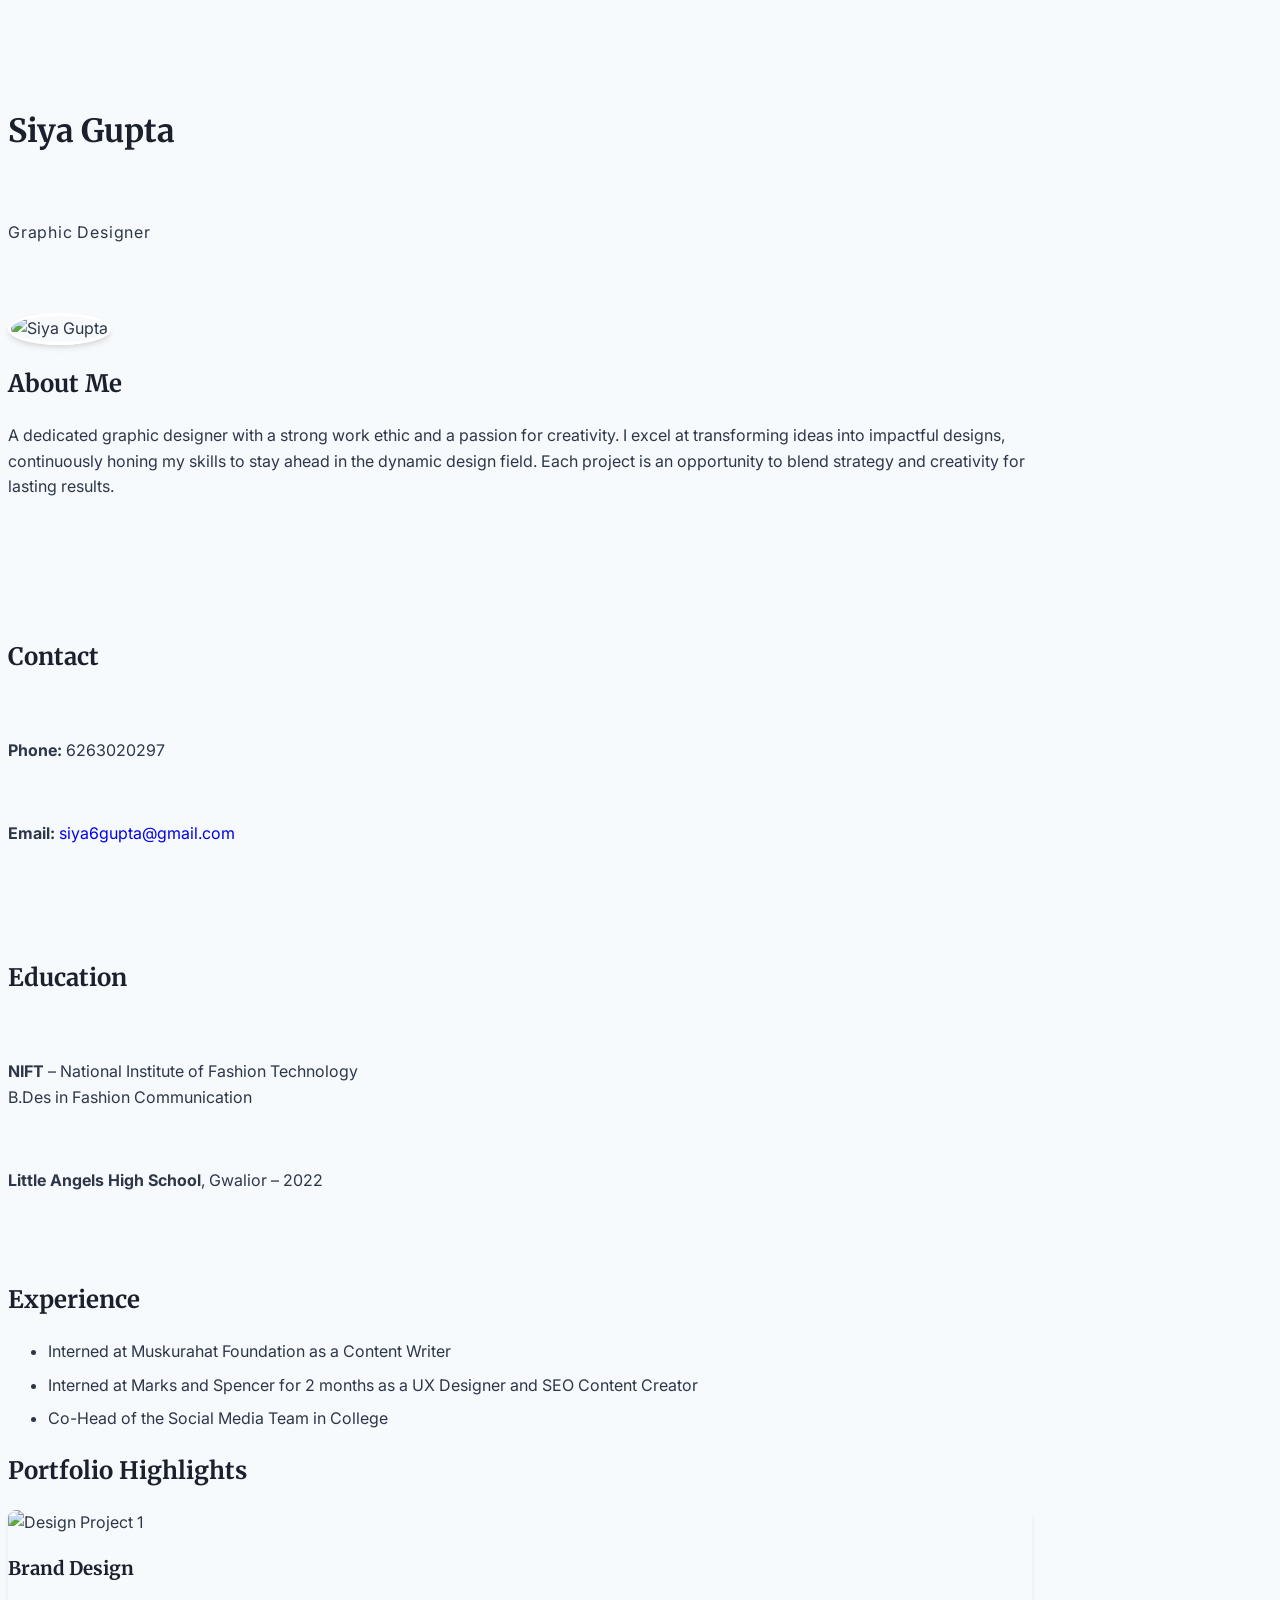
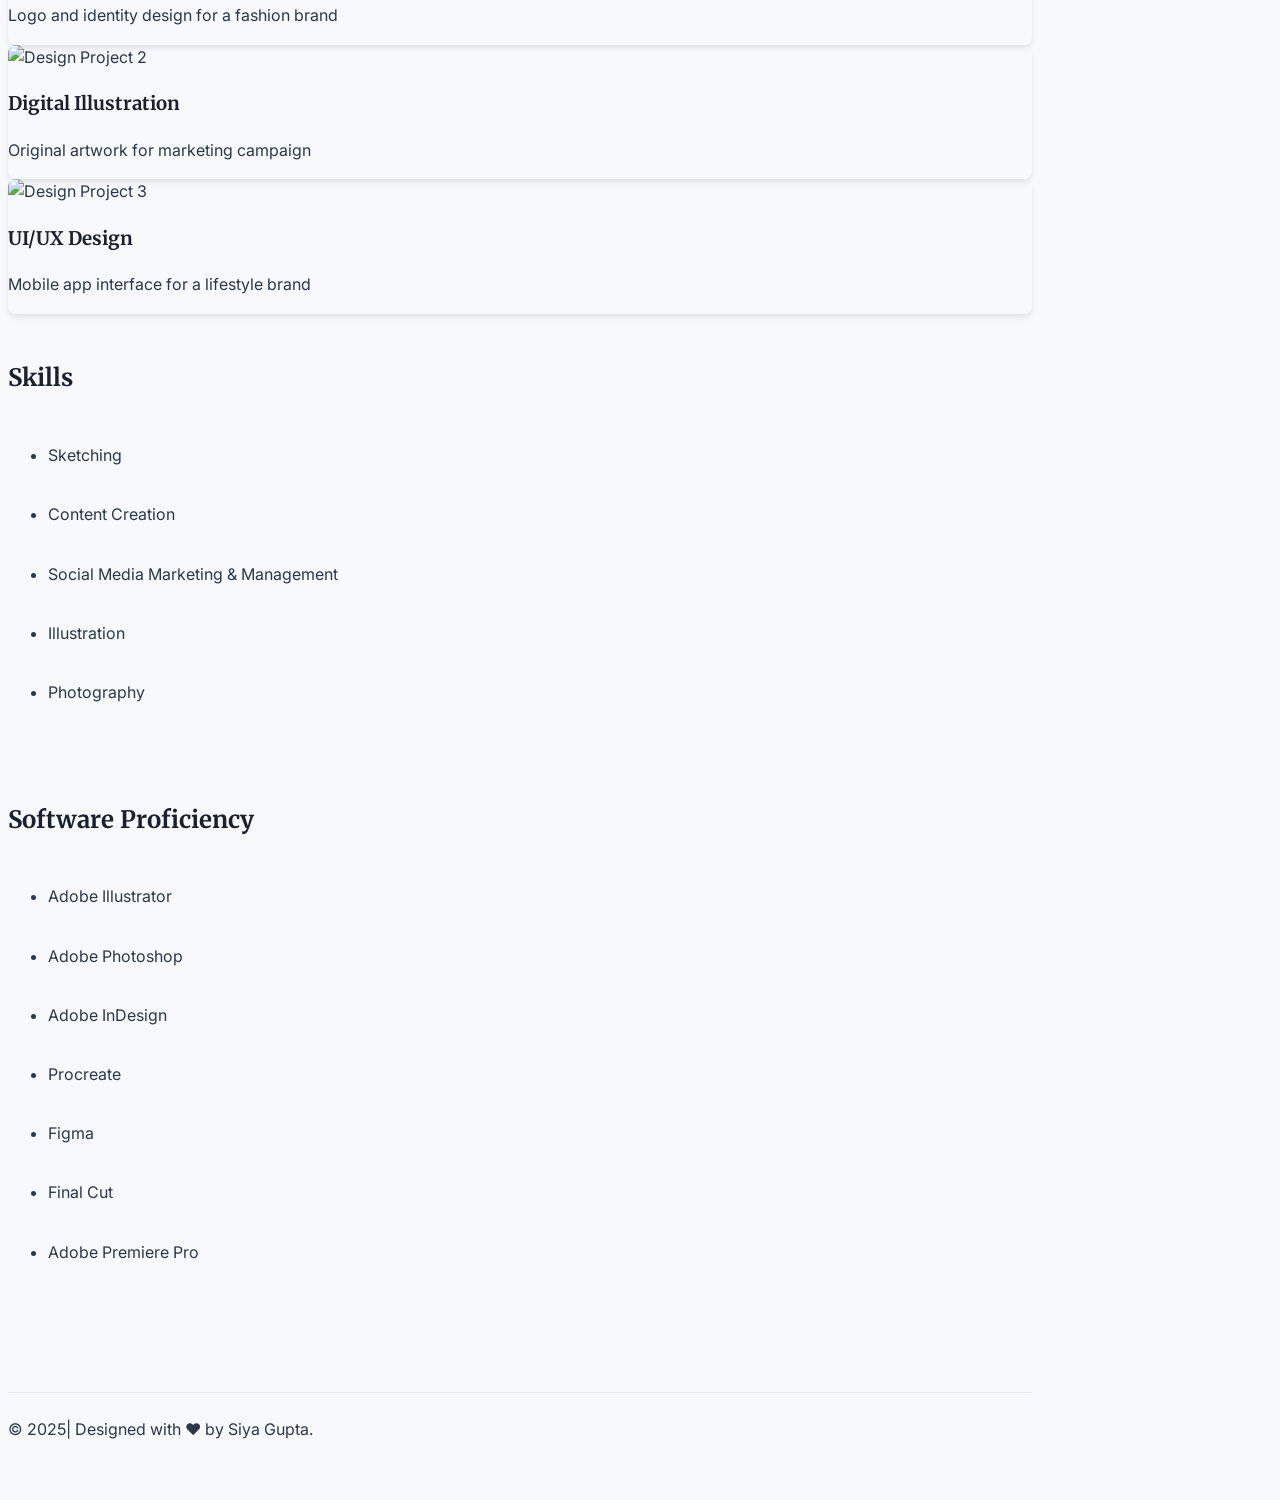
==== index.html @ 389a46e6 "Add files via upload" ====
<!DOCTYPE html>
<html lang="en">
<head>
  <meta charset="UTF-8" />
  <meta name="viewport" content="width=device-width, initial-scale=1.0"/>
  <title>Siya Gupta | Graphic Designer</title>
  <link href="https://fonts.googleapis.com/css2?family=Inter:wght@400;600&family=Merriweather:wght@700&display=swap" rel="stylesheet">
  <script src="https://cdn.tailwindcss.com"></script>
  <link rel="stylesheet" href="styles.css">
</head>
<body class="bg-gray-50 text-gray-800 leading-relaxed">
  <div class="max-w-5xl mx-auto px-6 py-10">
    
    <!-- Header -->
    <header class="text-center mb-14">
      <h1 class="text-4xl md:text-5xl font-bold text-gray-900">Siya Gupta</h1>
      <p class="text-lg text-indigo-600 mt-2 tracking-wide">Graphic Designer</p>
    </header>

    <!-- About -->
    <section class="bg-white shadow-sm rounded-xl p-8 mb-10 border border-gray-200">
      <div class="flex flex-col md:flex-row gap-8 items-center">
        <div class="md:w-1/3 mb-6 md:mb-0">
          <img src="profile.jpg" alt="Siya Gupta" class="profile-image w-48 h-48 mx-auto">
        </div>
        <div class="md:w-2/3">
          <h2 class="text-2xl font-bold mb-4">About Me</h2>
          <p>
            A dedicated graphic designer with a strong work ethic and a passion for creativity. I excel at transforming
            ideas into impactful designs, continuously honing my skills to stay ahead in the dynamic design field. Each
            project is an opportunity to blend strategy and creativity for lasting results.
          </p>
        </div>
      </div>
    </section>

    <!-- Grid: Contact & Education -->
    <section class="grid md:grid-cols-2 gap-8 mb-10">
      <div class="bg-white shadow-sm rounded-xl p-6 border border-gray-200">
        <h2 class="text-2xl font-bold mb-4">Contact</h2>
        <p><strong>Phone:</strong> 6263020297</p>
        <p><strong>Email:</strong> <a href="mailto:siya6gupta@gmail.com" class="text-indigo-600 hover:underline">siya6gupta@gmail.com</a></p>
      </div>

      <div class="bg-white shadow-sm rounded-xl p-6 border border-gray-200">
        <h2 class="text-2xl font-bold mb-4">Education</h2>
        <p class="mb-3"><strong>NIFT</strong> – National Institute of Fashion Technology<br>B.Des in Fashion Communication</p>
        <p><strong>Little Angels High School</strong>, Gwalior – 2022</p>
      </div>
    </section>

    <!-- Experience -->
    <section class="bg-white shadow-sm rounded-xl p-8 mb-10 border border-gray-200">
      <h2 class="text-2xl font-bold mb-4">Experience</h2>
      <ul class="list-disc list-inside space-y-2">
        <li>Interned at Muskurahat Foundation as a Content Writer</li>
        <li>Interned at Marks and Spencer for 2 months as a UX Designer and SEO Content Creator</li>
        <li>Co-Head of the Social Media Team in College</li>
      </ul>
    </section>

    <!-- Portfolio -->
    <section class="bg-white shadow-sm rounded-xl p-8 mb-10 border border-gray-200">
      <h2 class="text-2xl font-bold mb-6">Portfolio Highlights</h2>
      <div class="grid grid-cols-1 md:grid-cols-2 lg:grid-cols-3 gap-6">
        <div class="portfolio-item">
          <img src="images/portfolio1.jpg" alt="Design Project 1">
          <div class="p-4">
            <h3 class="font-bold text-lg mb-1">Brand Design</h3>
            <p class="text-sm text-gray-600">Logo and identity design for a fashion brand</p>
          </div>
        </div>
        <div class="portfolio-item">
          <img src="images/portfolio2.jpg" alt="Design Project 2">
          <div class="p-4">
            <h3 class="font-bold text-lg mb-1">Digital Illustration</h3>
            <p class="text-sm text-gray-600">Original artwork for marketing campaign</p>
          </div>
        </div>
        <div class="portfolio-item">
          <img src="images/portfolio3.jpg" alt="Design Project 3">
          <div class="p-4">
            <h3 class="font-bold text-lg mb-1">UI/UX Design</h3>
            <p class="text-sm text-gray-600">Mobile app interface for a lifestyle brand</p>
          </div>
        </div>
      </div>
    </section>

    <!-- Grid: Skills & Software -->
    <section class="grid md:grid-cols-2 gap-8 mb-10">
      <div class="bg-white shadow-sm rounded-xl p-6 border border-gray-200">
        <h2 class="text-2xl font-bold mb-4">Skills</h2>
        <ul class="list-disc list-inside space-y-1 skill-list">
          <li>Sketching</li>
          <li>Content Creation</li>
          <li>Social Media Marketing & Management</li>
          <li>Illustration</li>
          <li>Photography</li>
        </ul>
      </div>

      <div class="bg-white shadow-sm rounded-xl p-6 border border-gray-200">
        <h2 class="text-2xl font-bold mb-4">Software Proficiency</h2>
        <ul class="list-disc list-inside space-y-1 software-list">
          <li>Adobe Illustrator</li>
          <li>Adobe Photoshop</li>
          <li>Adobe InDesign</li>
          <li>Procreate</li>
          <li>Figma</li>
          <li>Final Cut</li>
          <li>Adobe Premiere Pro</li>
        </ul>
      </div>
    </section>

    <!-- Footer -->
    <footer class="text-center text-sm text-gray-500 mt-10">
      © 2025| Designed with ♥ by Siya Gupta.
    </footer>
  </div>
</body>
</html>
---- styles.css ----
/* Base styles and font definitions */
body {
  font-family: 'Inter', sans-serif;
  color: #2d3748;
  line-height: 1.6;
  background-color: #f7fafc;
}

h1, h2, h3 {
  font-family: 'Merriweather', serif;
  color: #1a202c;
}

/* Enhanced section styling */
.max-w-5xl {
  max-width: 64rem;
}

/* Header enhancements */
header h1 {
  transition: color 0.3s ease;
}

header h1:hover {
  color: #4a5568;
}

header p {
  letter-spacing: 0.05em;
}

/* Section enhancements */
section {
  transition: transform 0.3s ease, box-shadow 0.3s ease;
}

section:hover {
  transform: translateY(-3px);
  box-shadow: 0 10px 15px -3px rgba(0, 0, 0, 0.1), 0 4px 6px -2px rgba(0, 0, 0, 0.05);
}

/* Contact section enhancements */
a.text-indigo-600 {
  position: relative;
  text-decoration: none;
  transition: color 0.3s ease;
}

a.text-indigo-600:after {
  content: '';
  position: absolute;
  width: 0;
  height: 1px;
  bottom: -2px;
  left: 0;
  background-color: #5a67d8;
  transition: width 0.3s ease;
}

a.text-indigo-600:hover:after {
  width: 100%;
}

a.text-indigo-600:hover {
  color: #434190;
}

/* List styling enhancements */
ul.list-disc li {
  margin-bottom: 0.5rem;
  position: relative;
  transition: transform 0.2s ease;
}

ul.list-disc li:hover {
  transform: translateX(3px);
}

/* Footer enhancements */
footer {
  padding-top: 1.5rem;
  padding-bottom: 1.5rem;
  border-top: 1px solid #e2e8f0;
}

/* Profile image styling (for when you add images) */
.profile-image {
  border-radius: 50%;
  border: 3px solid white;
  box-shadow: 0 4px 6px -1px rgba(0, 0, 0, 0.1), 0 2px 4px -1px rgba(0, 0, 0, 0.06);
  transition: transform 0.3s ease;
}

.profile-image:hover {
  transform: scale(1.05);
}

/* Portfolio item styling (for work samples) */
.portfolio-item {
  overflow: hidden;
  border-radius: 0.5rem;
  box-shadow: 0 4px 6px -1px rgba(0, 0, 0, 0.1);
  transition: transform 0.3s ease;
}

.portfolio-item:hover {
  transform: scale(1.02);
}

.portfolio-item img {
  width: 100%;
  height: auto;
  transition: transform 0.5s ease;
}

.portfolio-item:hover img {
  transform: scale(1.05);
}

/* Skills and software section enhancements */
.skill-list li, .software-list li {
  transition: padding-left 0.2s ease;
}

.skill-list li:hover, .software-list li:hover {
  padding-left: 5px;
  color: #4c51bf;
}

/* Media queries for responsive design */
@media (max-width: 768px) {
  section:hover {
    transform: none;
  }
  
  ul.list-disc li:hover {
    transform: none;
  }
}
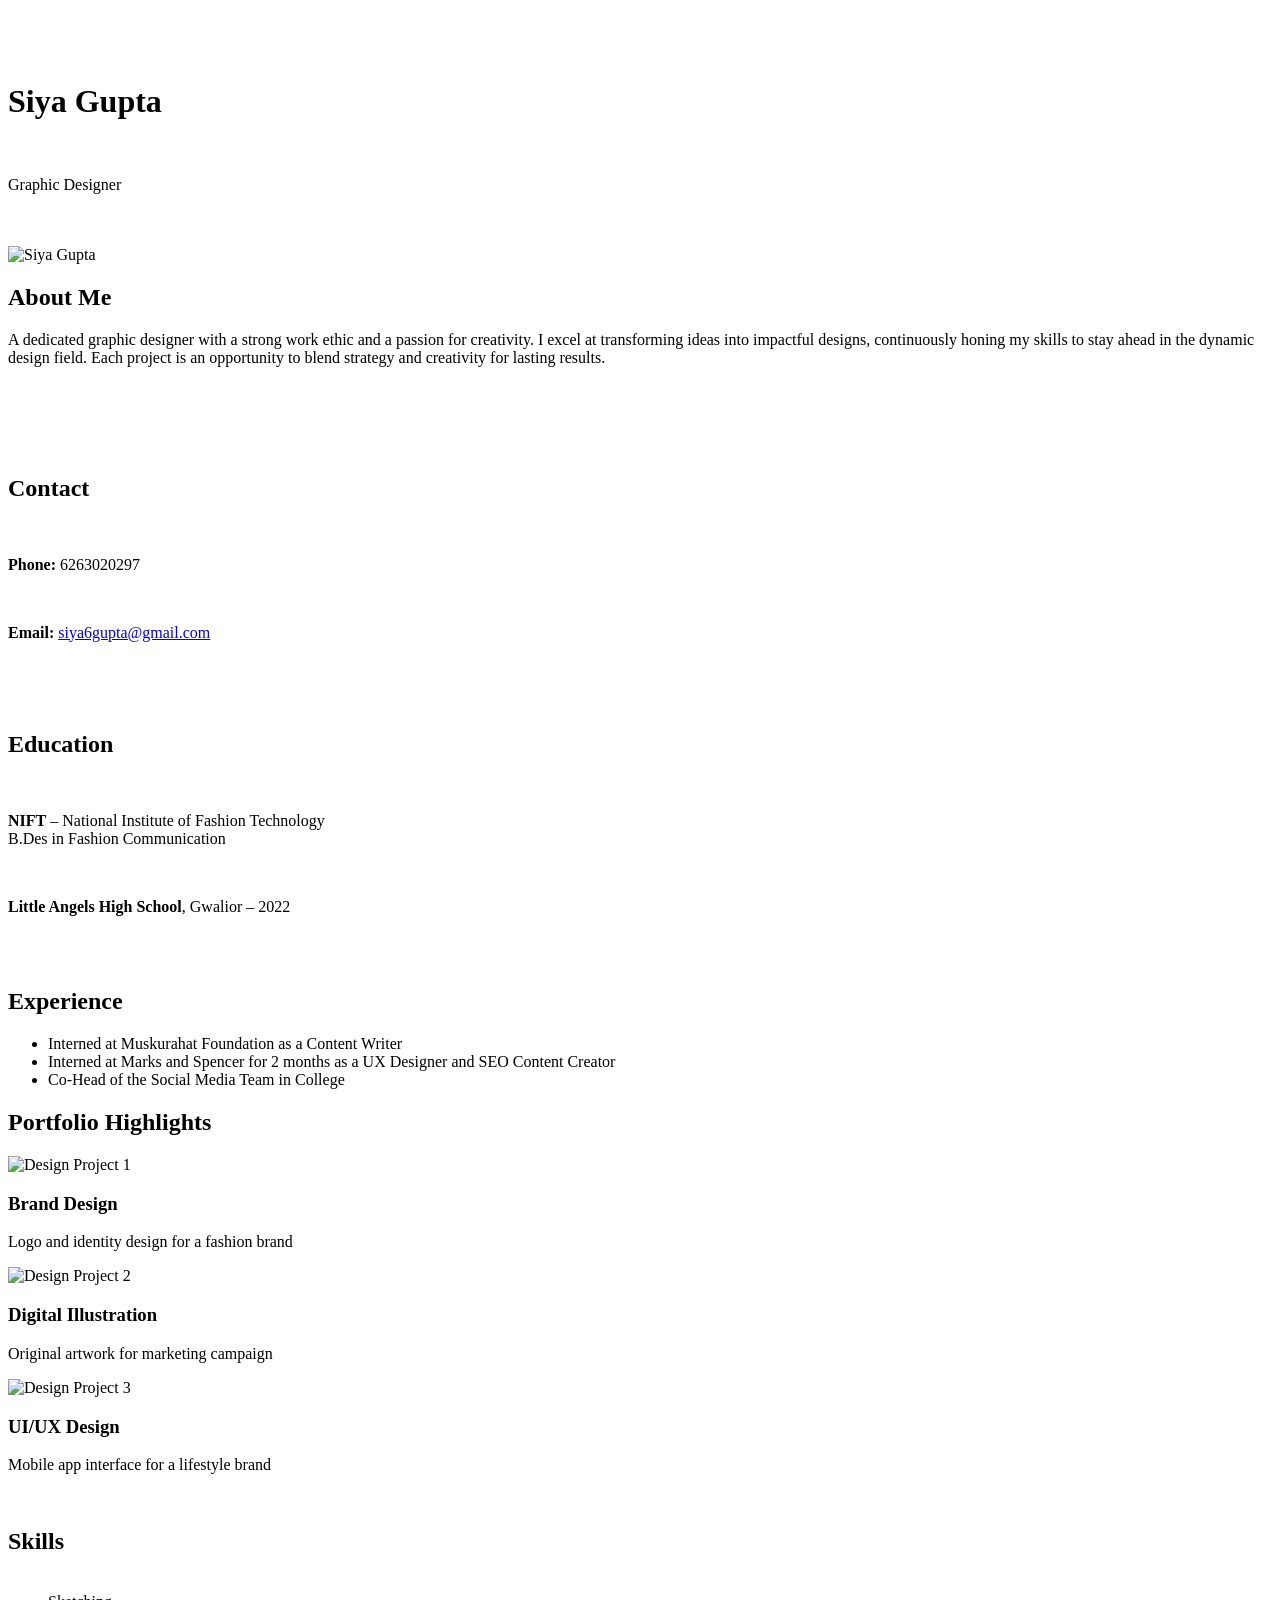
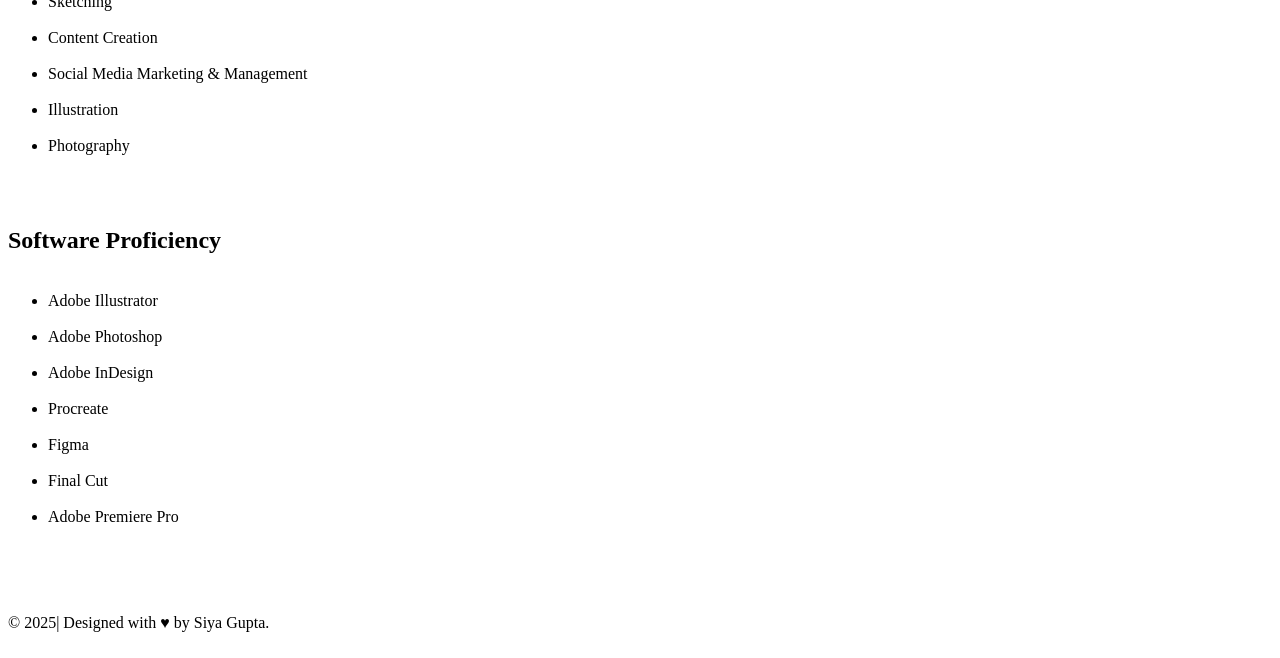
==== commit cca10e09: "Update index.html" ====
--- a/index.html
+++ b/index.html
@@ -6,7 +6,7 @@
   <title>Siya Gupta | Graphic Designer</title>
   <link href="https://fonts.googleapis.com/css2?family=Inter:wght@400;600&family=Merriweather:wght@700&display=swap" rel="stylesheet">
   <script src="https://cdn.tailwindcss.com"></script>
-  <link rel="stylesheet" href="styles.css">
+  <link rel="stylesheet" href="css/styles.css">
 </head>
 <body class="bg-gray-50 text-gray-800 leading-relaxed">
   <div class="max-w-5xl mx-auto px-6 py-10">
